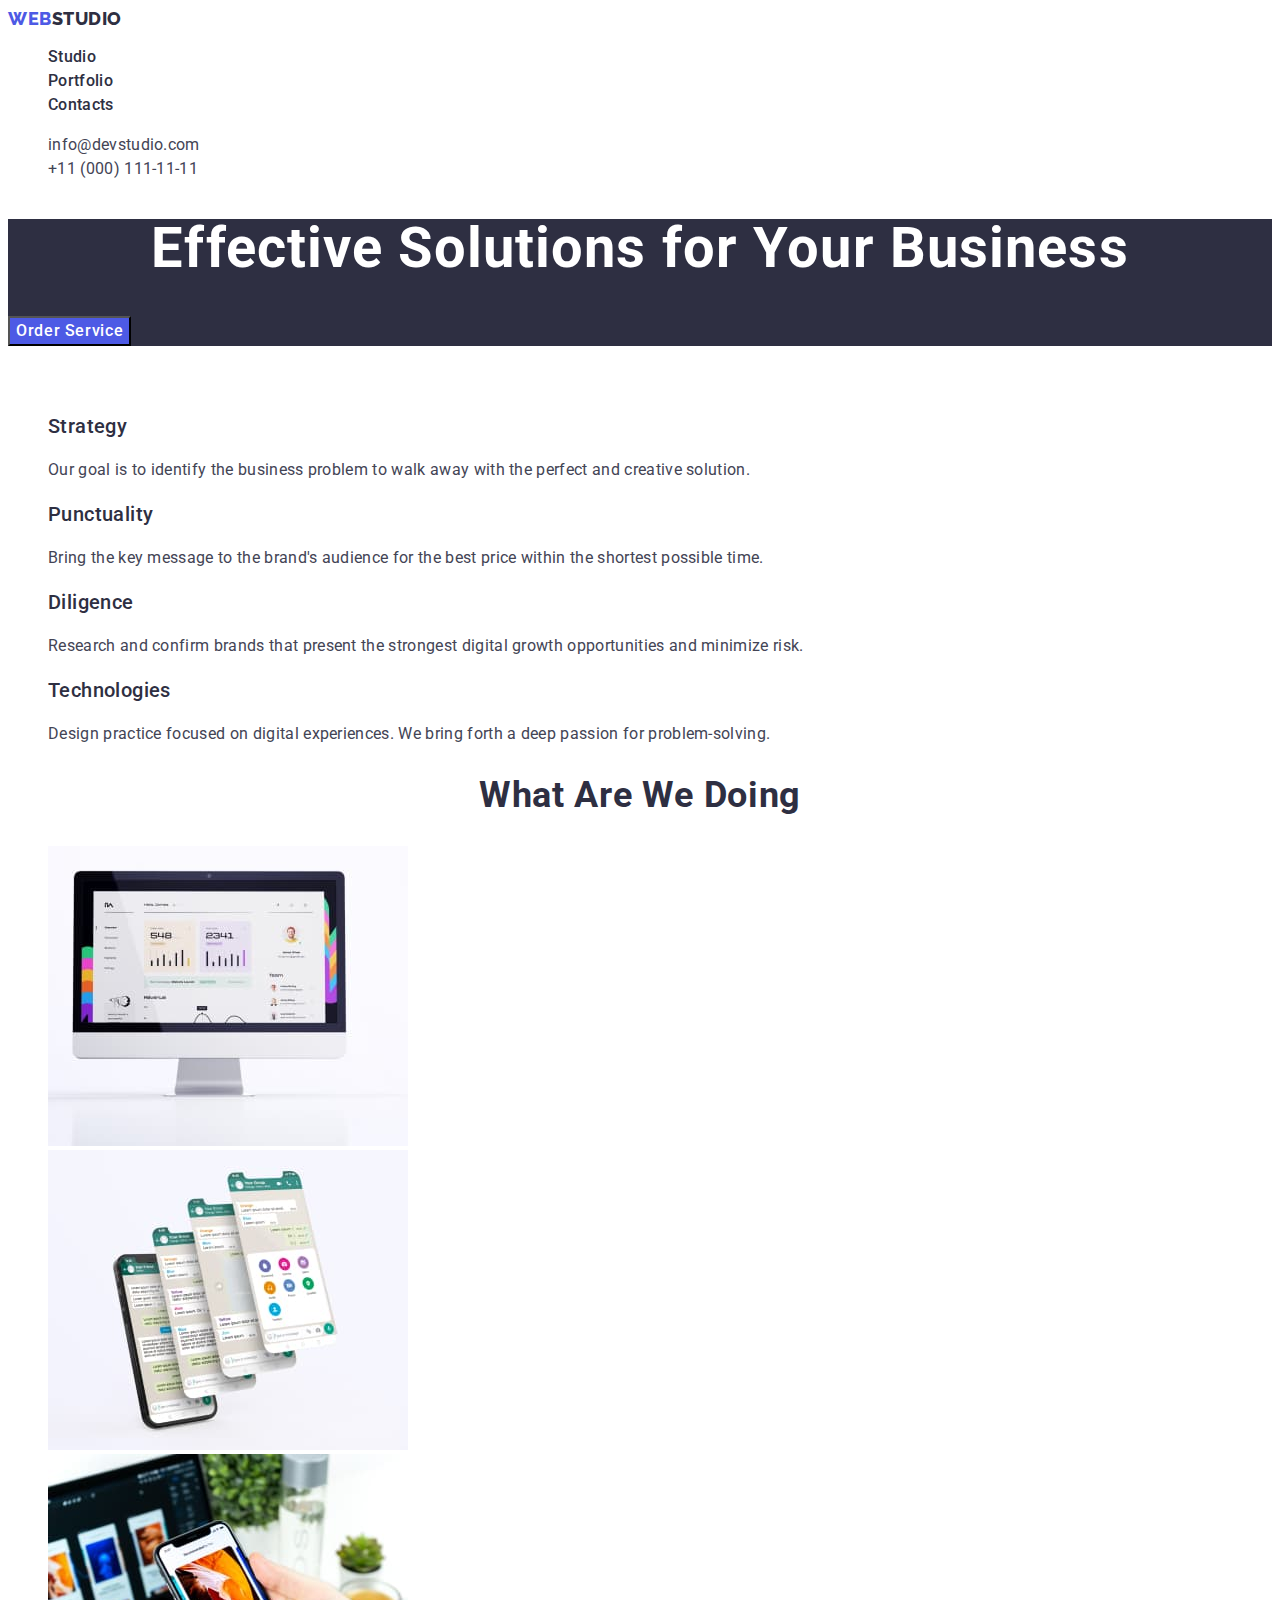
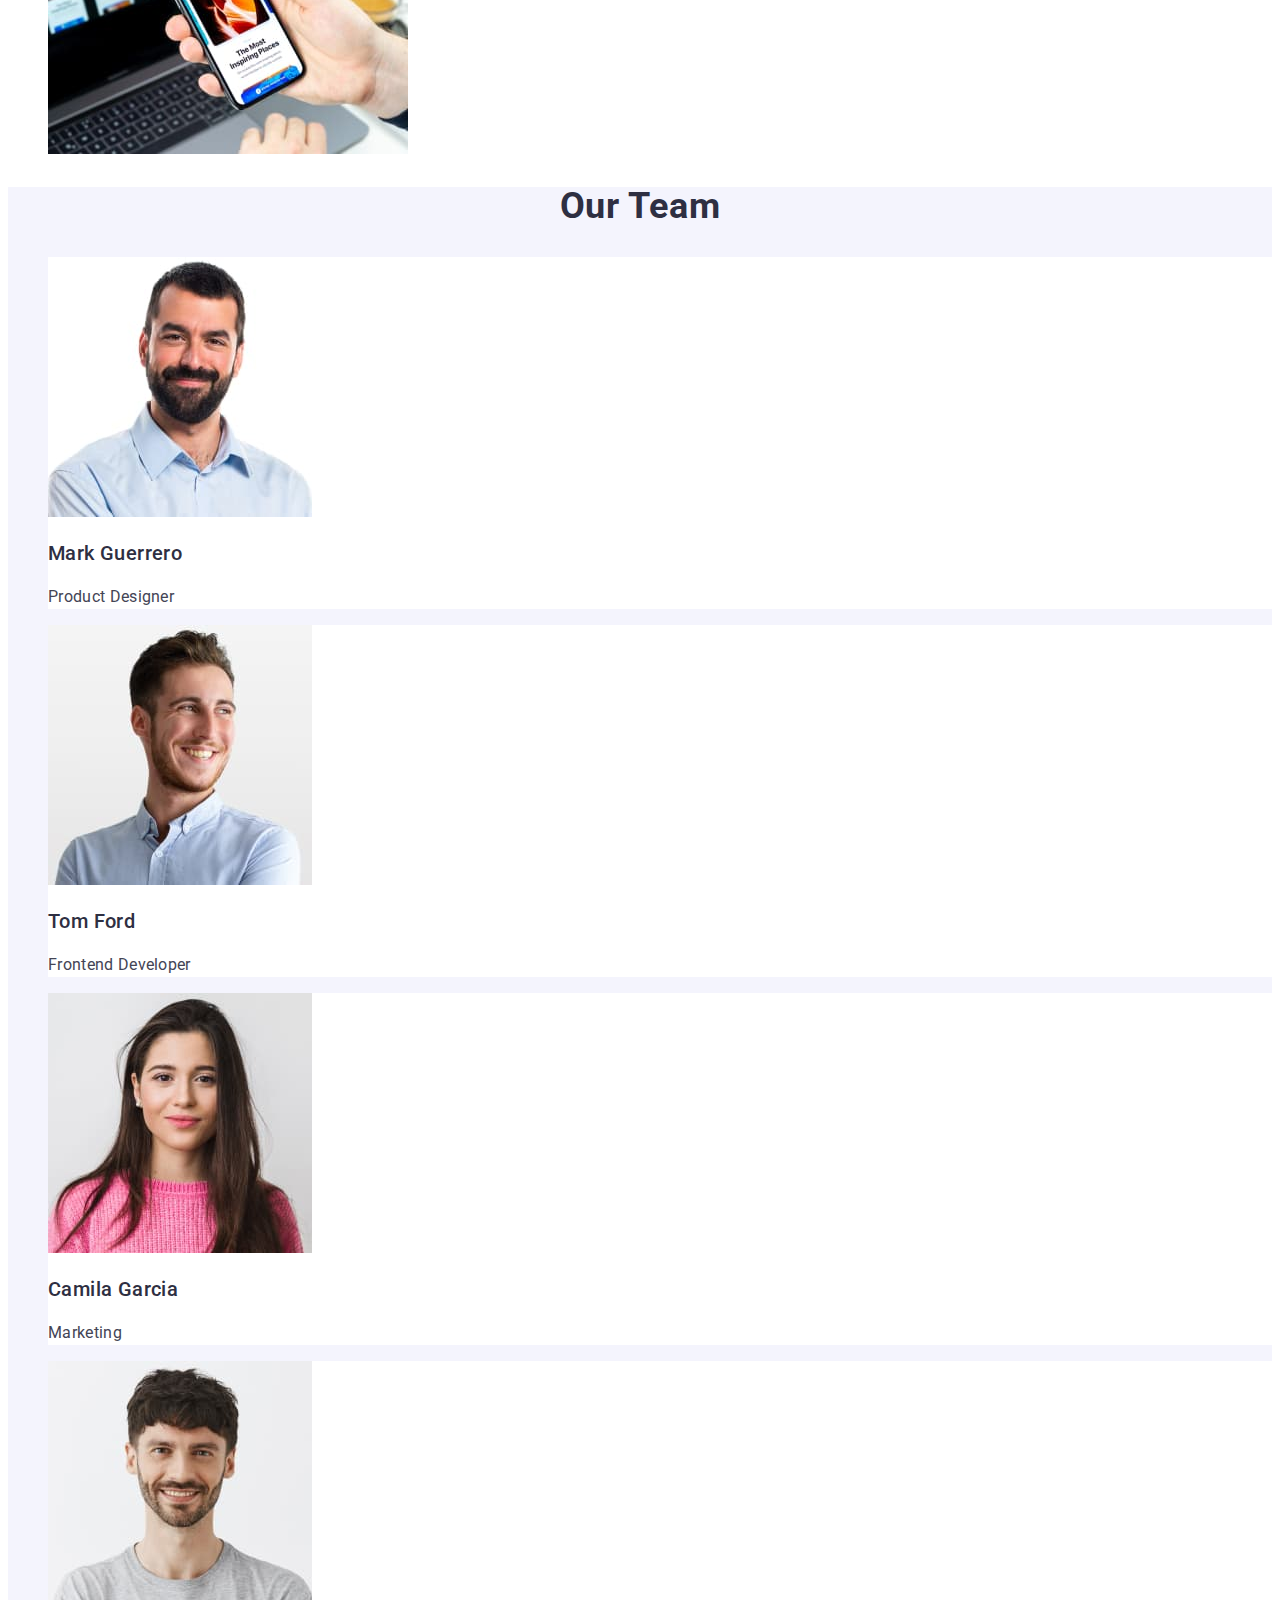
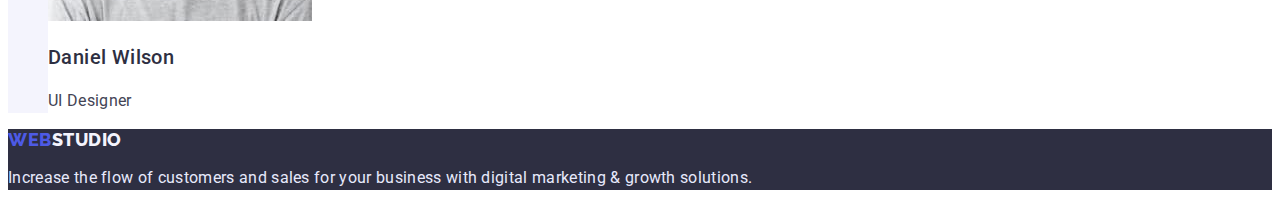
==== index.html @ 78c61ed7 "Initial commit" ====
<!DOCTYPE html>
<html lang="en">
  <head>
    <meta charset="UTF-8" />
    <meta http-equiv="X-UA-Compatible" content="IE=edge" />
    <meta name="viewport" content="width=device-width, initial-scale=1.0" />
    <link rel="preconnect" href="https://fonts.googleapis.com" />
    <link rel="preconnect" href="https://fonts.gstatic.com" crossorigin />
    <link
      href="https://fonts.googleapis.com/css2?family=Raleway:wght@800&family=Roboto:wght@400;500;700;900&display=swap"
      rel="stylesheet"
    />
    <title>Studio</title>
    <link rel="stylesheet" href="./css/styles.css" />
  </head>
  <body>
    <!-- header -->
    <header class="header">
      <nav class="header-nav">
        <a href="./index.html" class="header-logo link">
          Web<span class="logo-web">Studio</span>
        </a>

        <ul class="header-list list">
          <li class="header-item">
            <a href="./index.html" class="header-link link">Studio</a>
          </li>

          <li class="header-item">
            <a href="./portfolio.html" class="header-link link">Portfolio</a>
          </li>

          <li class="header-item">
            <a href="" class="header-link link">Contacts</a>
          </li>
        </ul>
      </nav>

      <address class="header-address">
        <ul class="header-adderess-list list">
          <li class="header-adderess-item">
            <a href="mailto:info@devstudio.com" class="header-address-link link"
              >info@devstudio.com</a
            >
          </li>

          <li class="header-adder-item">
            <a href="tel:+110001111111" class="header-address-link link"
              >+11 (000) 111-11-11</a
            >
          </li>
        </ul>
      </address>
    </header>

    <!-- main -->
    <main>
      <!-- hero -->
      <section class="hero">
        <h1 class="hero-title">Effective Solutions for Your Business</h1>
        <button type="button" class="hero-btn">Order Service</button>
      </section>

      <!-- section 1 -->
      <section class="option">
        <h2 class="option-title">Option</h2>
        <ul class="option-items list">
          <li class="option-item">
            <h3 class="option-subtitle">Strategy</h3>
            <p class="option-text">
              Our goal is to identify the business problem to walk away with the
              perfect and creative solution.
            </p>
          </li>

          <li class="option-item">
            <h3 class="option-subtitle">Punctuality</h3>
            <p class="option-text">
              Bring the key message to the brand's audience for the best price
              within the shortest possible time.
            </p>
          </li>

          <li class="option-item">
            <h3 class="option-subtitle">Diligence</h3>
            <p class="option-text">
              Research and confirm brands that present the strongest digital
              growth opportunities and minimize risk.
            </p>
          </li>

          <li class="option-item">
            <h3 class="option-subtitle">Technologies</h3>
            <p class="option-text">
              Design practice focused on digital experiences. We bring forth a
              deep passion for problem-solving.
            </p>
          </li>
        </ul>
      </section>

      <!-- section 2 -->
      <section class="works">
        <h2 class="works-title">What are we doing</h2>
        <ul class="works-items list">
          <li class="works-item">
            <img
              src="./images/section2/1.jpg"
              alt="computer"
              width="360"
              height="300"
            />
          </li>

          <li class="works-item">
            <img
              src="./images/section2/2.jpg"
              alt="addition"
              width="360"
              height="300"
            />
          </li>

          <li class="works-item">
            <img
              src="./images/section2/3.jpg"
              alt="mobilie"
              width="360"
              height="300"
            />
          </li>
        </ul>
      </section>

      <!-- section 3 -->
      <section class="team">
        <h2 class="team-title">Our Team</h2>
        <ul class="team-items list">
          <li class="team-item">
            <img
              src="./images/section3/1mark.jpg"
              alt="Mark Guerrero"
              width="264"
              height="260"
            />
            <h3 class="team-subtitle">Mark Guerrero</h3>
            <p class="team-text">Product Designer</p>
          </li>

          <li class="team-item">
            <img
              src="./images/section3/2tom.jpg"
              alt="Tom Ford"
              width="264"
              height="260"
            />
            <h3 class="team-subtitle">Tom Ford</h3>
            <p class="team-text">Frontend Developer</p>
          </li>

          <li class="team-item">
            <img
              src="./images/section3/3camila.jpg"
              alt="Camila Garcia"
              width="264"
              height="260"
            />
            <h3 class="team-subtitle">Camila Garcia</h3>
            <p class="team-text">Marketing</p>
          </li>

          <li class="team-item">
            <img
              src="./images/section3/4daniel.jpg"
              alt="Daniel Wilson"
              width="264"
              height="260"
            />
            <h3 class="team-subtitle">Daniel Wilson</h3>
            <p class="team-text">UI Designer</p>
          </li>
        </ul>
      </section>
    </main>

    <!-- footer -->
    <footer class="footer">
      <a href="./index.html" class="footer-logo link">
        Web <span class="footer-logo-studio">Studio</span>
      </a>
      <p class="footer-text">
        Increase the flow of customers and sales for your business with digital
        marketing & growth solutions.
      </p>
    </footer>
  </body>
</html>
---- css/styles.css ----
:root {
  --color-iris: #4d5ae5ff;
  --color-ocean: #404bbfff;
  --color-navy-blue: #2e2f42ff;
  --color-green: #31d0aaff;
  --color-slate: #434455ff;
  --color-light-slate: #8e8f99ff;
  --color-cornflower: #e7e9fcff;
  --color-cloud: #f4f4fdff;
  --color-navy-blue-modal: #2e2f4266;
  --color-grey: #2e2f42b3;
  --color-white: #ffffff;
}

body {
  background-color: var(--color-white);
  font-family: "Roboto", sans-serif;
  color: var(--color-slate);
}

.list {
  list-style: none;
}

.link {
  text-decoration: none;
}

/* ---------------------------------HEADER-------------------------------- */

.header-logo {
  font-family: "Raleway", sans-serif;
  font-weight: 800;
  font-size: 18px;
  line-height: 1.17;
  display: flex;
  align-items: center;
  letter-spacing: 0.03em;
  text-transform: uppercase;
  color: var(--color-iris);
}

.logo-web {
  color: var(--color-navy-blue);
}

.header-link {
  font-weight: 500;
  font-size: 16px;
  line-height: 1.5;
  letter-spacing: 0.02em;
  color: var(--color-navy-blue);
}

.header-link:hover,
.header-link:focus {
  color: var(--color-ocean);
}

.header-address {
  font-style: normal;
}

.header-address-link {
  font-size: 16px;
  line-height: 1.5;
  letter-spacing: 0.02em;
  color: var(--color-slate);
}

.header-address-link:hover,
.header-address-link:focus {
  color: var(--color-ocean);
}

/* ---------------------------------HERO-------------------------------- */
.hero {
  background-color: var(--color-navy-blue);
}

.hero-title {
  font-size: 56px;
  line-height: 1.07;
  text-align: center;
  letter-spacing: 0.02em;
  color: var(--color-white);
}

.hero-btn {
  font-family: inherit;
  font-weight: 500;
  font-size: 16px;
  line-height: 1.5;
  display: flex;
  align-items: center;
  letter-spacing: 0.04em;
  color: var(--color-white);
  background-color: var(--color-iris);
  cursor: pointer;
}

.hero-btn:hover,
.hero-btn:focus {
  background-color: var(--color-ocean);
}

/* ---------------------------------SECTION1 OPTION-------------------------------- */
.option-title {
  visibility: hidden;
}

.option-subtitle {
  font-weight: 500;
  font-size: 20px;
  line-height: 1.2;
  letter-spacing: 0.02em;
  color: var(--color-navy-blue);
}

.option-text {
  font-size: 16px;
  line-height: 1.5;
  letter-spacing: 0.02em;
}

/* ---------------------------------SECTION2 WORKS-------------------------------- */
.works-title {
  font-size: 36px;
  line-height: 1.11;
  text-align: center;
  letter-spacing: 0.02em;
  text-transform: capitalize;
  color: var(--color-navy-blue);
}

/* ---------------------------------SECTION3 TEAM -------------------------------- */
.team {
  background-color: var(--color-cloud);
}

.team-item {
  background-color: var(--color-white);
}

.team-title {
  font-size: 36px;
  line-height: 1.11;
  text-align: center;
  letter-spacing: 0.02em;
  text-transform: capitalize;
  color: var(--color-navy-blue);
}

.team-subtitle {
  font-weight: 500;
  font-size: 20px;
  line-height: 1.2;
  letter-spacing: 0.02em;
  color: var(--color-navy-blue);
}

.team-text {
  font-size: 16px;
  line-height: 1.5;
  letter-spacing: 0.02em;
}

/* ---------------------------------FOOTER-------------------------------- */
.footer {
  background-color: var(--color-navy-blue);
}

.footer-logo {
  font-family: "Raleway", sans-serif;
  font-weight: 800;
  font-size: 18px;
  line-height: 1.17;
  display: flex;
  align-items: center;
  letter-spacing: 0.03em;
  text-transform: uppercase;
  color: var(--color-iris);
}

.footer-logo-studio {
  color: var(--color-cloud);
}

.footer-text {
  font-size: 16px;
  line-height: 1.5;
  letter-spacing: 0.02em;
  color: var(--color-cornflower);
}

/* ---------------------------------PORTFOLIO-------------------------------- */
.portfolio-title {
  visibility: hidden;
}

/* ---------------------------------PORTFOLIO FILTERS-------------------------------- */
.filters-btn {
  font-family: inherit;
  font-weight: 500;
  font-size: 16px;
  line-height: 1.5;
  display: flex;
  align-items: center;
  text-align: center;
  letter-spacing: 0.04em;
  color: var(--color-iris);
  background: var(--color-cloud);
  border: 1px solid var(--color-cornflower);
  border-radius: 4px;
  cursor: pointer;
}

.filters-btn:hover,
.filters-btn:focus {
  color: var(--color-white);
  background: var(--color-ocean);
}

/* ---------------------------------PORTFOLIO EXEMPLE-------------------------------- */
.exemple-subtite {
  font-weight: 500;
  font-size: 20px;
  line-height: 1.2;
  letter-spacing: 0.02em;
  color: var(--color-navy-blue);
}

.exemple-text {
  font-size: 16px;
  line-height: 1.5;
  letter-spacing: 0.02em;
  color: var(--color-slate);
}
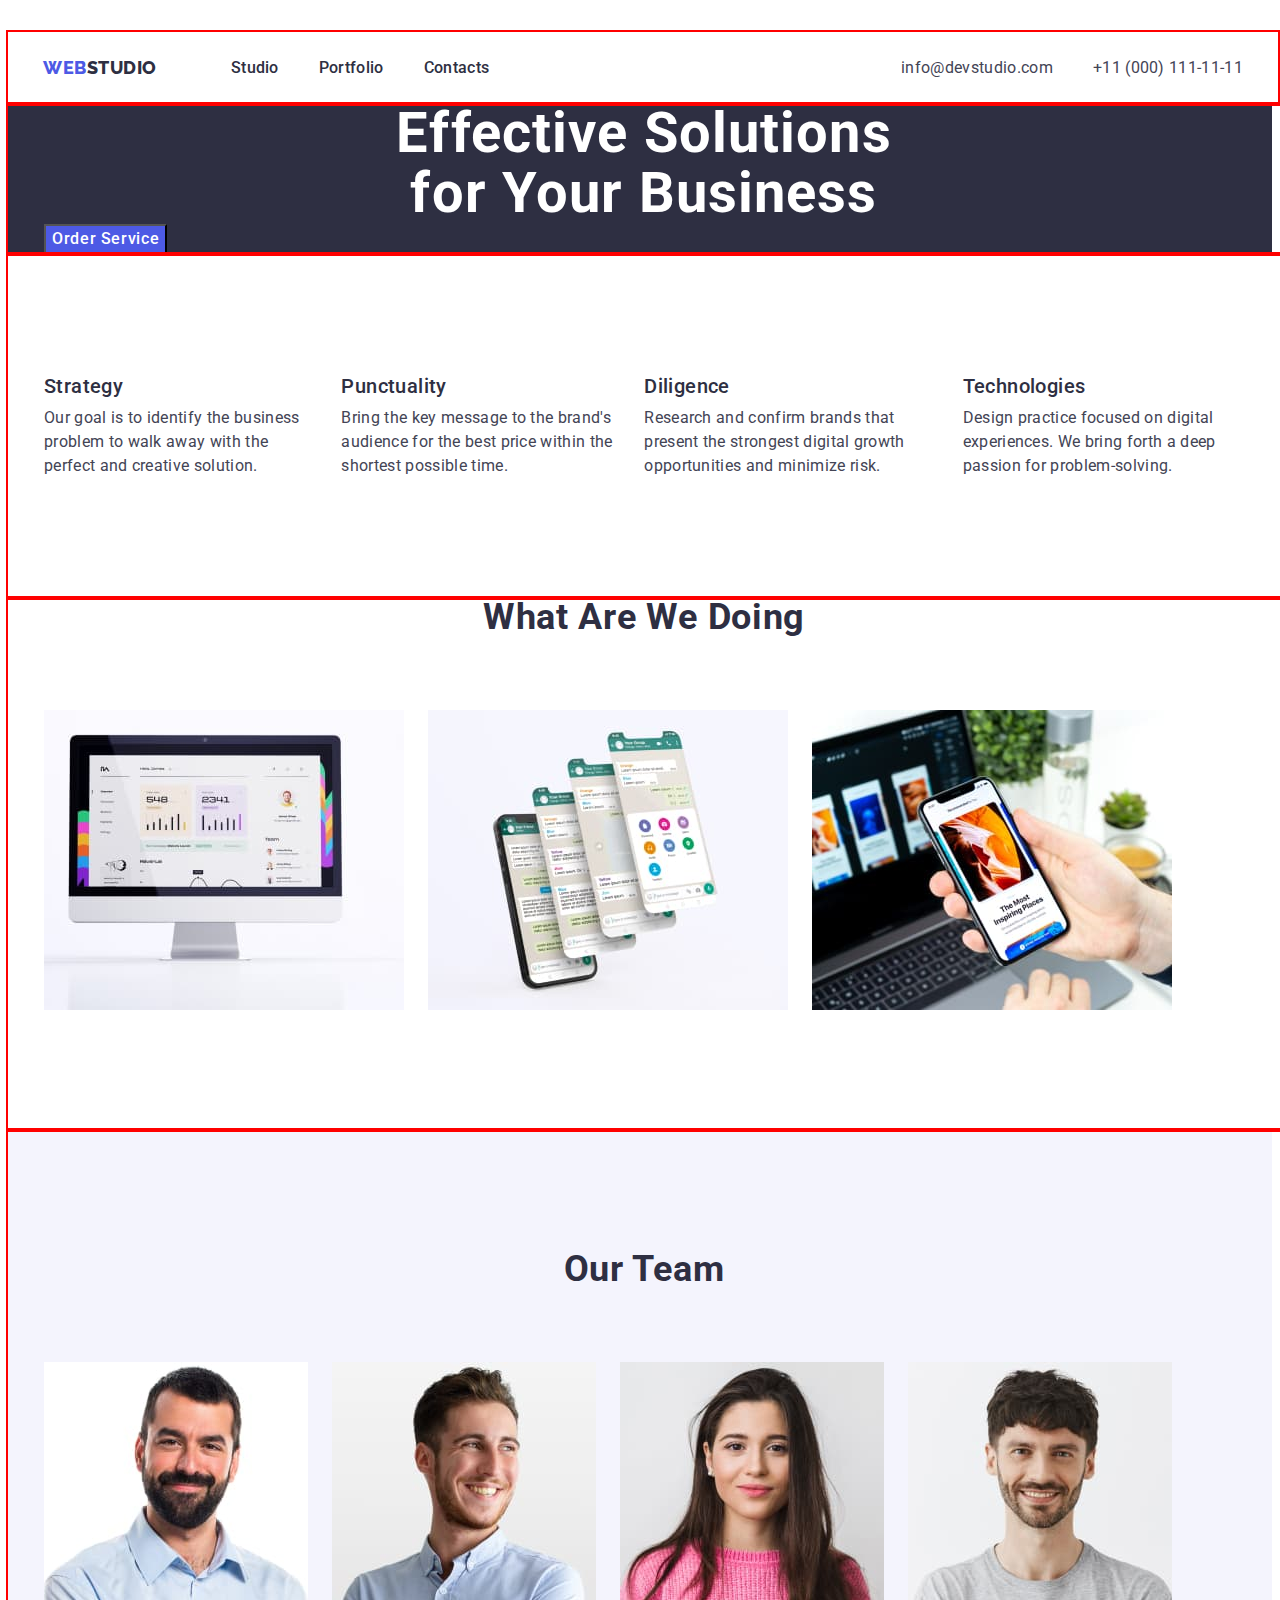
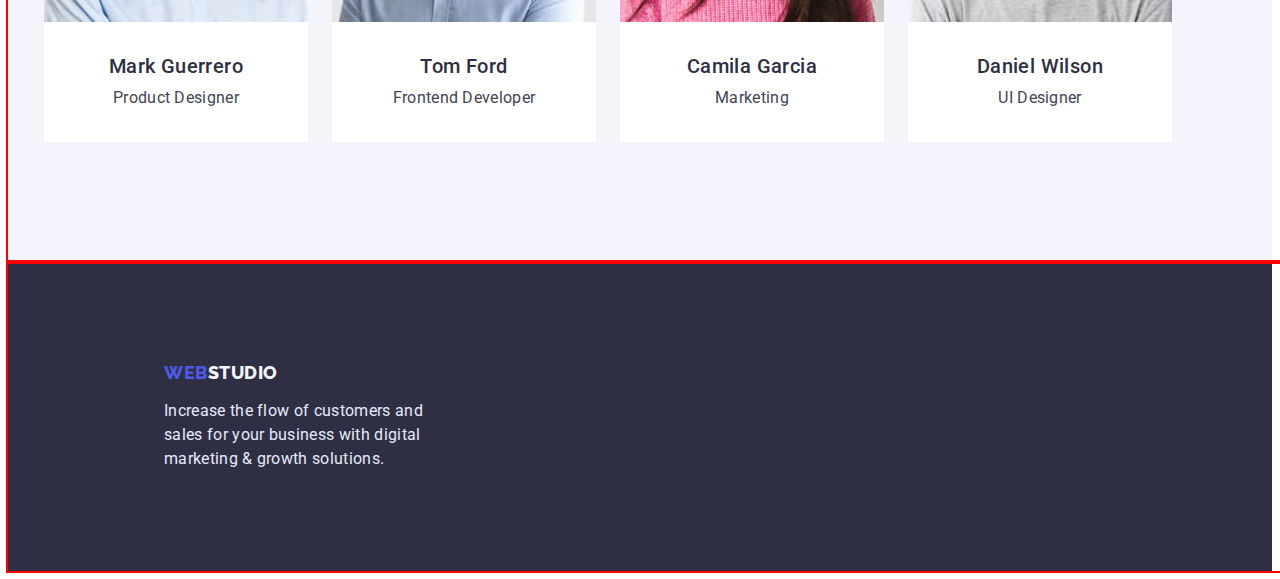
==== commit 9eca3e06: "version 1 part 1" ====
--- a/index.html
+++ b/index.html
@@ -10,188 +10,217 @@
       href="https://fonts.googleapis.com/css2?family=Raleway:wght@800&family=Roboto:wght@400;500;700;900&display=swap"
       rel="stylesheet"
     />
+    <link
+      rel="stylesheet"
+      href="https://cdnjs.cloudflare.com/ajax/libs/modern-normalize/1.1.0/modern-normalize.min.css"
+      integrity="sha512-wpPYUAdjBVSE4KJnH1VR1HeZfpl1ub8YT/NKx4PuQ5NmX2tKuGu6U/JRp5y+Y8XG2tV+wKQpNHVUX03MfMFn9Q=="
+      crossorigin="anonymous"
+      referrerpolicy="no-referrer"
+    />
     <title>Studio</title>
     <link rel="stylesheet" href="./css/styles.css" />
   </head>
   <body>
     <!-- header -->
     <header class="header">
-      <nav class="header-nav">
-        <a href="./index.html" class="header-logo link">
-          Web<span class="logo-web">Studio</span>
-        </a>
-
-        <ul class="header-list list">
-          <li class="header-item">
-            <a href="./index.html" class="header-link link">Studio</a>
-          </li>
-
-          <li class="header-item">
-            <a href="./portfolio.html" class="header-link link">Portfolio</a>
-          </li>
-
-          <li class="header-item">
-            <a href="" class="header-link link">Contacts</a>
-          </li>
-        </ul>
-      </nav>
-
-      <address class="header-address">
-        <ul class="header-adderess-list list">
-          <li class="header-adderess-item">
-            <a href="mailto:info@devstudio.com" class="header-address-link link"
-              >info@devstudio.com</a
-            >
-          </li>
-
-          <li class="header-adder-item">
-            <a href="tel:+110001111111" class="header-address-link link"
-              >+11 (000) 111-11-11</a
-            >
-          </li>
-        </ul>
-      </address>
+      <div class="header-container container">
+        <nav class="header-nav">
+          <a href="./index.html" class="header-logo link">
+            Web<span class="logo-web">Studio</span>
+          </a>
+
+          <ul class="header-list list">
+            <li class="header-item">
+              <a href="./index.html" class="header-link link">Studio</a>
+            </li>
+
+            <li class="header-item">
+              <a href="./portfolio.html" class="header-link link">Portfolio</a>
+            </li>
+
+            <li class="header-item">
+              <a href="" class="header-link link">Contacts</a>
+            </li>
+          </ul>
+        </nav>
+
+        <address class="header-address">
+          <ul class="header-adderess-list list">
+            <li class="header-adderess-item">
+              <a
+                href="mailto:info@devstudio.com"
+                class="header-address-link link"
+                >info@devstudio.com</a
+              >
+            </li>
+
+            <li class="header-adder-item">
+              <a href="tel:+110001111111" class="header-address-link link"
+                >+11 (000) 111-11-11</a
+              >
+            </li>
+          </ul>
+        </address>
+      </div>
     </header>
 
     <!-- main -->
     <main>
       <!-- hero -->
       <section class="hero">
-        <h1 class="hero-title">Effective Solutions for Your Business</h1>
-        <button type="button" class="hero-btn">Order Service</button>
+        <div class="her container">
+          <h1 class="hero-title">Effective Solutions for Your Business</h1>
+          <button type="button" class="hero-btn">Order Service</button>
+        </div>
       </section>
 
       <!-- section 1 -->
       <section class="option">
-        <h2 class="option-title">Option</h2>
-        <ul class="option-items list">
-          <li class="option-item">
-            <h3 class="option-subtitle">Strategy</h3>
-            <p class="option-text">
-              Our goal is to identify the business problem to walk away with the
-              perfect and creative solution.
-            </p>
-          </li>
-
-          <li class="option-item">
-            <h3 class="option-subtitle">Punctuality</h3>
-            <p class="option-text">
-              Bring the key message to the brand's audience for the best price
-              within the shortest possible time.
-            </p>
-          </li>
-
-          <li class="option-item">
-            <h3 class="option-subtitle">Diligence</h3>
-            <p class="option-text">
-              Research and confirm brands that present the strongest digital
-              growth opportunities and minimize risk.
-            </p>
-          </li>
-
-          <li class="option-item">
-            <h3 class="option-subtitle">Technologies</h3>
-            <p class="option-text">
-              Design practice focused on digital experiences. We bring forth a
-              deep passion for problem-solving.
-            </p>
-          </li>
-        </ul>
+        <div class="option-container container">
+          <h2 class="option-title">Option</h2>
+          <ul class="option-list list">
+            <li class="option-item">
+              <h3 class="option-subtitle">Strategy</h3>
+              <p class="option-text">
+                Our goal is to identify the business problem to walk away with
+                the perfect and creative solution.
+              </p>
+            </li>
+
+            <li class="option-item">
+              <h3 class="option-subtitle">Punctuality</h3>
+              <p class="option-text">
+                Bring the key message to the brand's audience for the best price
+                within the shortest possible time.
+              </p>
+            </li>
+
+            <li class="option-item">
+              <h3 class="option-subtitle">Diligence</h3>
+              <p class="option-text">
+                Research and confirm brands that present the strongest digital
+                growth opportunities and minimize risk.
+              </p>
+            </li>
+
+            <li class="option-item">
+              <h3 class="option-subtitle">Technologies</h3>
+              <p class="option-text">
+                Design practice focused on digital experiences. We bring forth a
+                deep passion for problem-solving.
+              </p>
+            </li>
+          </ul>
+        </div>
       </section>
 
       <!-- section 2 -->
       <section class="works">
-        <h2 class="works-title">What are we doing</h2>
-        <ul class="works-items list">
-          <li class="works-item">
-            <img
-              src="./images/section2/1.jpg"
-              alt="computer"
-              width="360"
-              height="300"
-            />
-          </li>
-
-          <li class="works-item">
-            <img
-              src="./images/section2/2.jpg"
-              alt="addition"
-              width="360"
-              height="300"
-            />
-          </li>
-
-          <li class="works-item">
-            <img
-              src="./images/section2/3.jpg"
-              alt="mobilie"
-              width="360"
-              height="300"
-            />
-          </li>
-        </ul>
+        <div class="works-container container">
+          <h2 class="works-title">What are we doing</h2>
+          <ul class="works-list list">
+            <li class="works-item">
+              <img
+                src="./images/section2/1.jpg"
+                alt="computer"
+                width="360"
+                height="300"
+              />
+            </li>
+
+            <li class="works-item">
+              <img
+                src="./images/section2/2.jpg"
+                alt="addition"
+                width="360"
+                height="300"
+              />
+            </li>
+
+            <li class="works-item">
+              <img
+                src="./images/section2/3.jpg"
+                alt="mobilie"
+                width="360"
+                height="300"
+              />
+            </li>
+          </ul>
+        </div>
       </section>
 
       <!-- section 3 -->
       <section class="team">
-        <h2 class="team-title">Our Team</h2>
-        <ul class="team-items list">
-          <li class="team-item">
-            <img
-              src="./images/section3/1mark.jpg"
-              alt="Mark Guerrero"
-              width="264"
-              height="260"
-            />
-            <h3 class="team-subtitle">Mark Guerrero</h3>
-            <p class="team-text">Product Designer</p>
-          </li>
-
-          <li class="team-item">
-            <img
-              src="./images/section3/2tom.jpg"
-              alt="Tom Ford"
-              width="264"
-              height="260"
-            />
-            <h3 class="team-subtitle">Tom Ford</h3>
-            <p class="team-text">Frontend Developer</p>
-          </li>
-
-          <li class="team-item">
-            <img
-              src="./images/section3/3camila.jpg"
-              alt="Camila Garcia"
-              width="264"
-              height="260"
-            />
-            <h3 class="team-subtitle">Camila Garcia</h3>
-            <p class="team-text">Marketing</p>
-          </li>
-
-          <li class="team-item">
-            <img
-              src="./images/section3/4daniel.jpg"
-              alt="Daniel Wilson"
-              width="264"
-              height="260"
-            />
-            <h3 class="team-subtitle">Daniel Wilson</h3>
-            <p class="team-text">UI Designer</p>
-          </li>
-        </ul>
+        <div class="team-container container">
+          <h2 class="team-title">Our Team</h2>
+          <ul class="team-list list">
+            <li class="team-item">
+              <img
+                src="./images/section3/1mark.jpg"
+                alt="Mark Guerrero"
+                width="264"
+                height="260"
+              />
+              <div class="info">
+                <h3 class="team-subtitle">Mark Guerrero</h3>
+                <p class="team-text">Product Designer</p>
+              </div>
+            </li>
+
+            <li class="team-item">
+              <img
+                src="./images/section3/2tom.jpg"
+                alt="Tom Ford"
+                width="264"
+                height="260"
+              />
+              <div class="info">
+                <h3 class="team-subtitle">Tom Ford</h3>
+                <p class="team-text">Frontend Developer</p>
+              </div>
+            </li>
+
+            <li class="team-item">
+              <img
+                src="./images/section3/3camila.jpg"
+                alt="Camila Garcia"
+                width="264"
+                height="260"
+              />
+              <div class="info">
+                <h3 class="team-subtitle">Camila Garcia</h3>
+                <p class="team-text">Marketing</p>
+              </div>
+            </li>
+
+            <li class="team-item">
+              <img
+                src="./images/section3/4daniel.jpg"
+                alt="Daniel Wilson"
+                width="264"
+                height="260"
+              />
+              <div class="info">
+                <h3 class="team-subtitle">Daniel Wilson</h3>
+                <p class="team-text">UI Designer</p>
+              </div>
+            </li>
+          </ul>
+        </div>
       </section>
     </main>
 
     <!-- footer -->
     <footer class="footer">
-      <a href="./index.html" class="footer-logo link">
-        Web <span class="footer-logo-studio">Studio</span>
-      </a>
-      <p class="footer-text">
-        Increase the flow of customers and sales for your business with digital
-        marketing & growth solutions.
-      </p>
+      <div class="footer-container container">
+        <a href="./index.html" class="footer-logo link">
+          Web <span class="footer-logo-studio">Studio</span>
+        </a>
+        <p class="footer-text">
+          Increase the flow of customers and sales for your business with
+          digital marketing & growth solutions.
+        </p>
+      </div>
     </footer>
   </body>
 </html>
--- a/css/styles.css
+++ b/css/styles.css
@@ -12,6 +12,23 @@
   --color-white: #ffffff;
 }
 
+p,
+h1,
+h2,
+h3,
+h4,
+h5,
+h6 {
+  margin: 0;
+}
+
+ul {
+  margin: 0;
+  padding-left: 0;
+}
+img {
+  display: block;
+}
 body {
   background-color: var(--color-white);
   font-family: "Roboto", sans-serif;
@@ -25,9 +42,27 @@
 .link {
   text-decoration: none;
 }
+.container {
+  width: 1200px;
+  padding: 0 36px;
+  margin: 0 auto;
+  outline: 2px solid red;
+}
 
 /* ---------------------------------HEADER-------------------------------- */
-
+.header {
+  padding-top: 24px;
+}
+
+.header-container {
+  display: flex;
+  align-items: center;
+  padding: 24px 35px;
+}
+
+.header-nav {
+  display: flex;
+}
 .header-logo {
   font-family: "Raleway", sans-serif;
   font-weight: 800;
@@ -38,10 +73,16 @@
   letter-spacing: 0.03em;
   text-transform: uppercase;
   color: var(--color-iris);
+  margin-right: 74px;
 }
 
 .logo-web {
   color: var(--color-navy-blue);
+}
+
+.header-list {
+  display: flex;
+  gap: 40px;
 }
 
 .header-link {
@@ -59,6 +100,12 @@
 
 .header-address {
   font-style: normal;
+  margin-left: auto;
+}
+
+.header-adderess-list {
+  display: flex;
+  gap: 40px;
 }
 
 .header-address-link {
@@ -79,11 +126,13 @@
 }
 
 .hero-title {
+  max-width: 496px;
   font-size: 56px;
   line-height: 1.07;
-  text-align: center;
   letter-spacing: 0.02em;
   color: var(--color-white);
+  text-align: center;
+  margin: 0 auto;
 }
 
 .hero-btn {
@@ -91,8 +140,6 @@
   font-weight: 500;
   font-size: 16px;
   line-height: 1.5;
-  display: flex;
-  align-items: center;
   letter-spacing: 0.04em;
   color: var(--color-white);
   background-color: var(--color-iris);
@@ -105,16 +152,26 @@
 }
 
 /* ---------------------------------SECTION1 OPTION-------------------------------- */
+.option-container {
+  padding: 120px 36px;
+}
 .option-title {
-  visibility: hidden;
-}
-
+  display: none;
+}
+.option-list {
+  display: flex;
+  gap: 24px;
+}
+.option-item {
+  width: calc((100%-72) / 4);
+}
 .option-subtitle {
   font-weight: 500;
   font-size: 20px;
   line-height: 1.2;
   letter-spacing: 0.02em;
   color: var(--color-navy-blue);
+  padding-bottom: 8px;
 }
 
 .option-text {
@@ -124,6 +181,9 @@
 }
 
 /* ---------------------------------SECTION2 WORKS-------------------------------- */
+.works-container {
+  padding-bottom: 120px;
+}
 .works-title {
   font-size: 36px;
   line-height: 1.11;
@@ -131,6 +191,12 @@
   letter-spacing: 0.02em;
   text-transform: capitalize;
   color: var(--color-navy-blue);
+  padding-bottom: 72px;
+}
+
+.works-list {
+  display: flex;
+  gap: 24px;
 }
 
 /* ---------------------------------SECTION3 TEAM -------------------------------- */
@@ -138,8 +204,8 @@
   background-color: var(--color-cloud);
 }
 
-.team-item {
-  background-color: var(--color-white);
+.team-container {
+  padding: 120px 36px;
 }
 
 .team-title {
@@ -149,6 +215,22 @@
   letter-spacing: 0.02em;
   text-transform: capitalize;
   color: var(--color-navy-blue);
+  margin-bottom: 72px;
+}
+
+.team-list {
+  display: flex;
+  gap: 24px;
+}
+
+.team-item {
+  width: calc((100%-72px) / 4);
+  background-color: var(--color-white);
+}
+
+.team-item > .info {
+  padding: 32px 16px;
+  text-align: center;
 }
 
 .team-subtitle {
@@ -157,6 +239,7 @@
   line-height: 1.2;
   letter-spacing: 0.02em;
   color: var(--color-navy-blue);
+  margin-bottom: 8px;
 }
 
 .team-text {
@@ -168,6 +251,9 @@
 /* ---------------------------------FOOTER-------------------------------- */
 .footer {
   background-color: var(--color-navy-blue);
+}
+.footer-container {
+  padding: 100px 156px;
 }
 
 .footer-logo {
@@ -180,6 +266,7 @@
   letter-spacing: 0.03em;
   text-transform: uppercase;
   color: var(--color-iris);
+  margin-bottom: 16px;
 }
 
 .footer-logo-studio {
@@ -191,21 +278,31 @@
   line-height: 1.5;
   letter-spacing: 0.02em;
   color: var(--color-cornflower);
-}
-
+  width: 264px;
+}
 /* ---------------------------------PORTFOLIO-------------------------------- */
 .portfolio-title {
-  visibility: hidden;
+  display: none;
 }
 
 /* ---------------------------------PORTFOLIO FILTERS-------------------------------- */
+.portfolio-container{
+  padding: 96px 36px 120px;
+}
+
+.filters-list{
+  display: flex;
+  gap: 24px;
+  justify-content: center;
+  margin-bottom: 72px;
+}
+
 .filters-btn {
   font-family: inherit;
   font-weight: 500;
   font-size: 16px;
   line-height: 1.5;
-  display: flex;
-  align-items: center;
+  padding: 12px 24px;
   text-align: center;
   letter-spacing: 0.04em;
   color: var(--color-iris);
@@ -222,6 +319,18 @@
 }
 
 /* ---------------------------------PORTFOLIO EXEMPLE-------------------------------- */
+.exemple-list{
+  display: flex;
+  flex-wrap: wrap;
+  gap: 48px 24px;
+}
+
+.exemple-item{
+  width: calc((100%-48px)/3);
+  background-color: turquoise;
+
+}
+
 .exemple-subtite {
   font-weight: 500;
   font-size: 20px;
@@ -235,4 +344,4 @@
   line-height: 1.5;
   letter-spacing: 0.02em;
   color: var(--color-slate);
-}
+}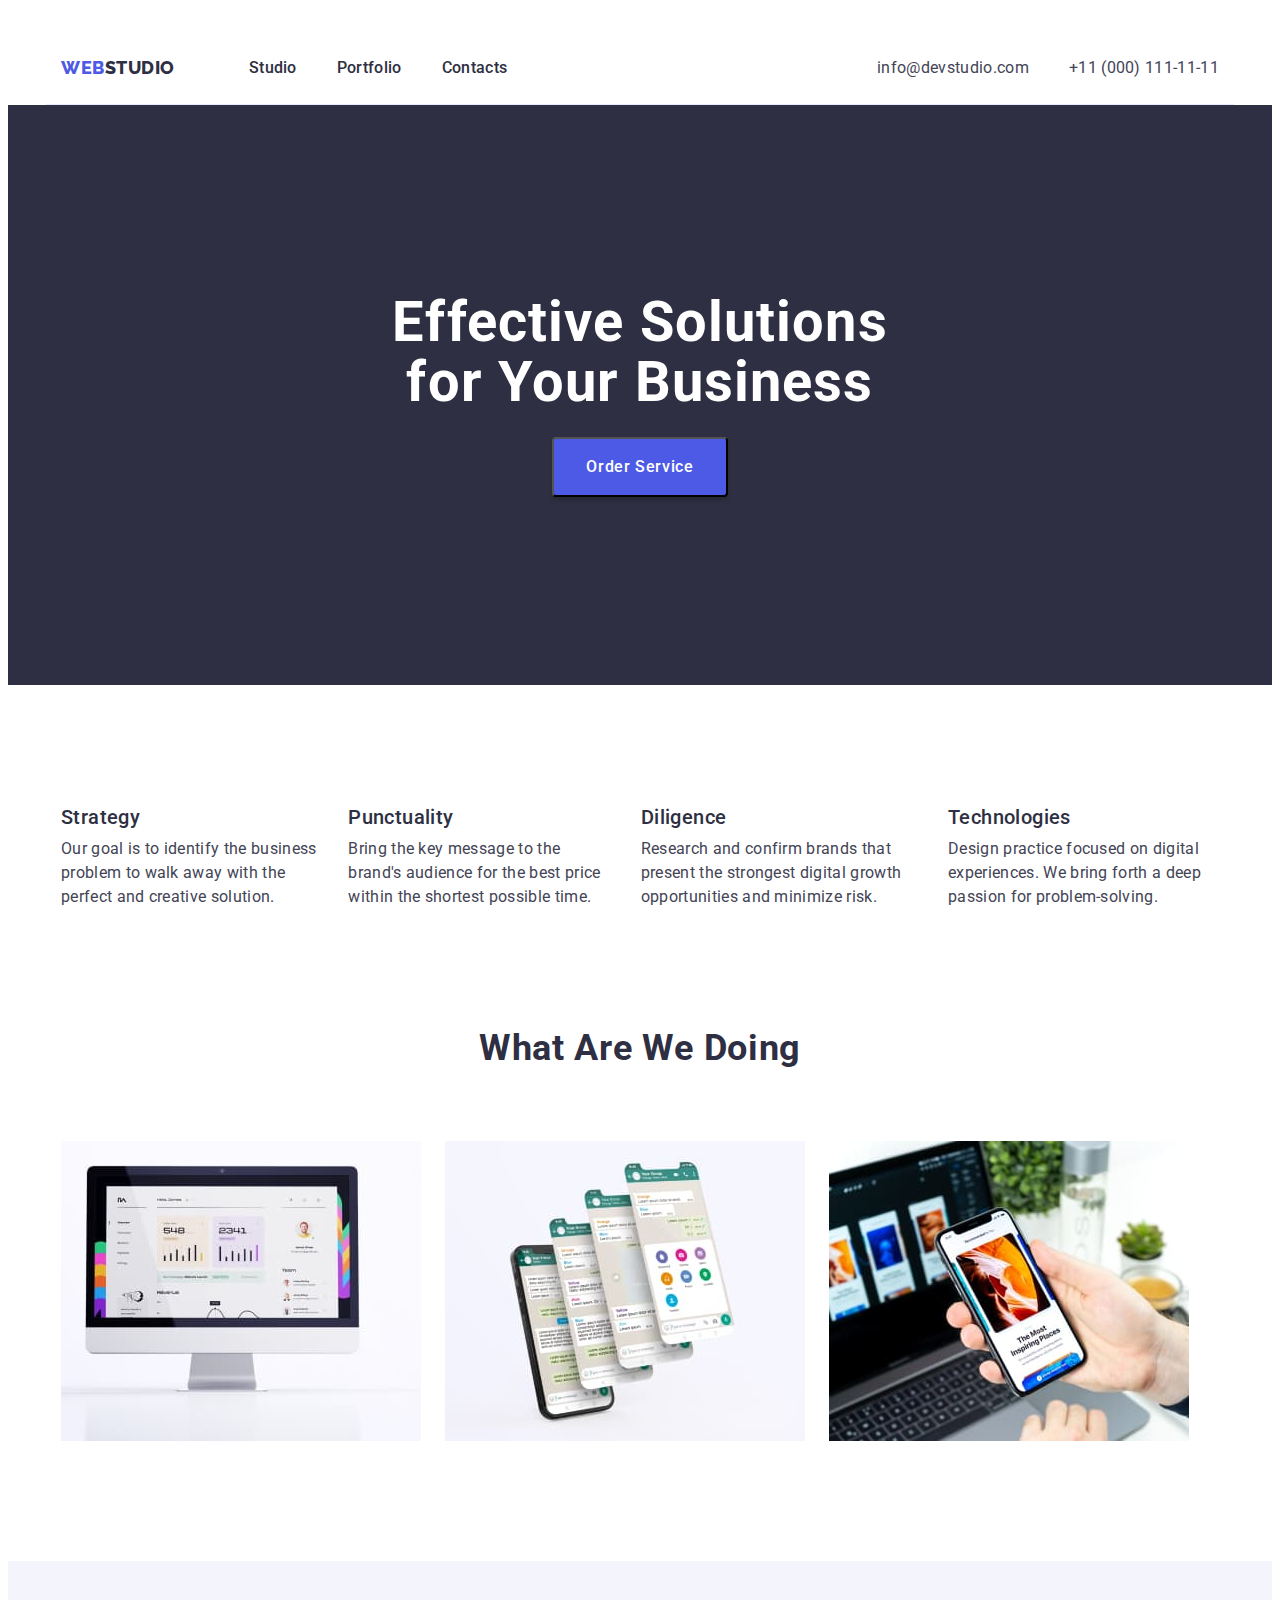
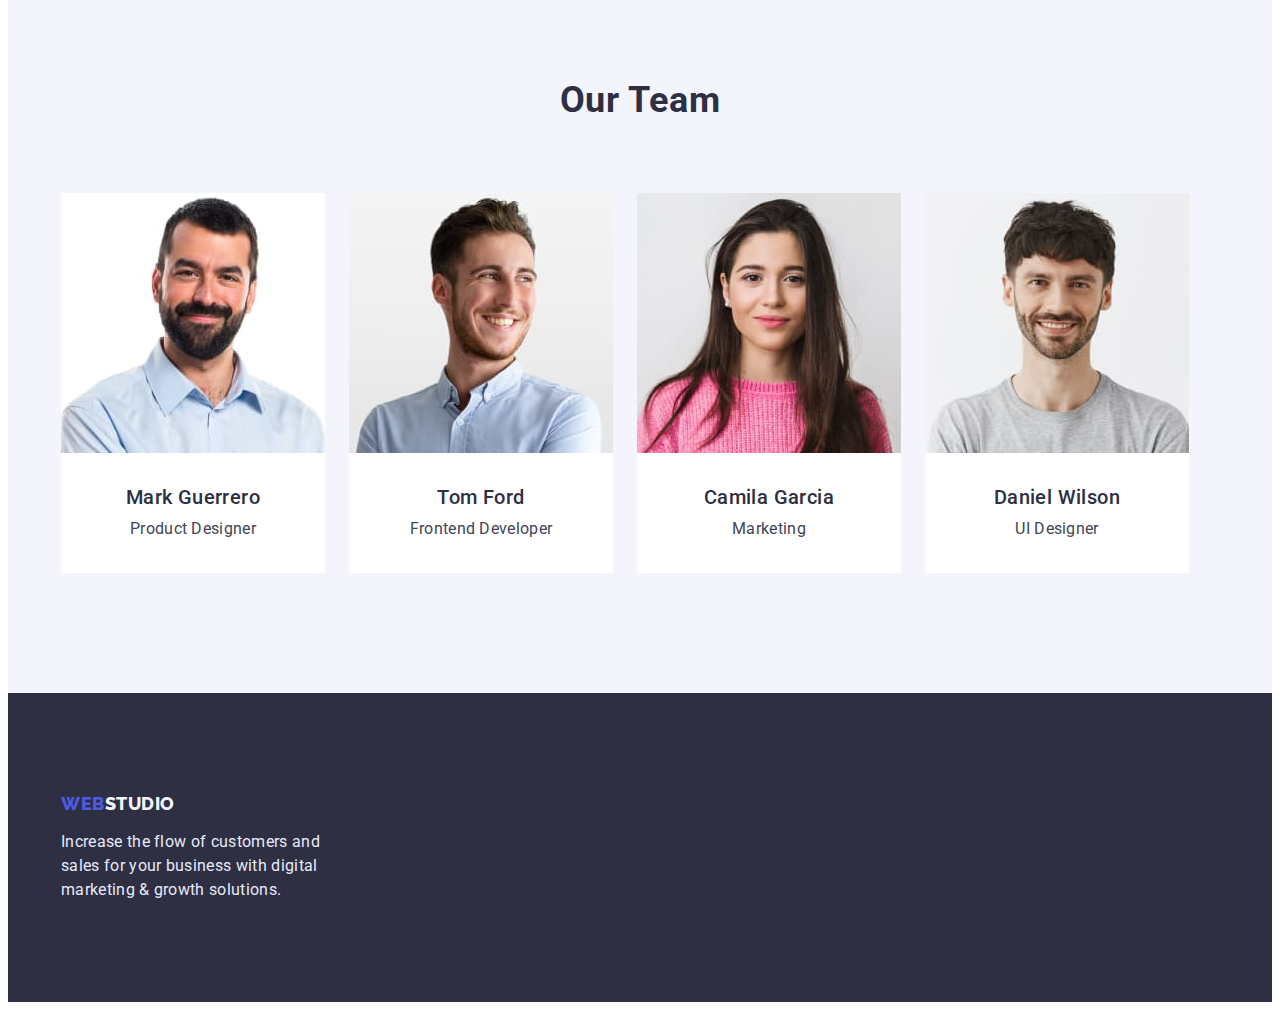
==== commit f6c6d4a8: "version 1 part 2" ====
--- a/index.html
+++ b/index.html
@@ -68,7 +68,7 @@
     <main>
       <!-- hero -->
       <section class="hero">
-        <div class="her container">
+        <div class="hero-container container">
           <h1 class="hero-title">Effective Solutions for Your Business</h1>
           <button type="button" class="hero-btn">Order Service</button>
         </div>
@@ -76,7 +76,7 @@
 
       <!-- section 1 -->
       <section class="option">
-        <div class="option-container container">
+        <div class="section container">
           <h2 class="option-title">Option</h2>
           <ul class="option-list list">
             <li class="option-item">
@@ -151,7 +151,7 @@
 
       <!-- section 3 -->
       <section class="team">
-        <div class="team-container container">
+        <div class="section container">
           <h2 class="team-title">Our Team</h2>
           <ul class="team-list list">
             <li class="team-item">
--- a/css/styles.css
+++ b/css/styles.css
@@ -28,7 +28,14 @@
 }
 img {
   display: block;
-}
+  max-width: 100%;
+  height: auto;
+}
+
+button {
+  display: block;
+}
+
 body {
   background-color: var(--color-white);
   font-family: "Roboto", sans-serif;
@@ -43,10 +50,13 @@
   text-decoration: none;
 }
 .container {
-  width: 1200px;
-  padding: 0 36px;
+  width: 1158px;
+  padding: 0 15px;
   margin: 0 auto;
-  outline: 2px solid red;
+}
+.section {
+  padding-top: 120px;
+  padding-bottom: 120px;
 }
 
 /* ---------------------------------HEADER-------------------------------- */
@@ -57,12 +67,16 @@
 .header-container {
   display: flex;
   align-items: center;
-  padding: 24px 35px;
+  padding-top: 24px;
+  padding-bottom: 24px;
+  border-bottom: 1px solid var(--color-cornflower);
 }
 
 .header-nav {
   display: flex;
-}
+  gap: 74px;
+}
+
 .header-logo {
   font-family: "Raleway", sans-serif;
   font-weight: 800;
@@ -73,7 +87,6 @@
   letter-spacing: 0.03em;
   text-transform: uppercase;
   color: var(--color-iris);
-  margin-right: 74px;
 }
 
 .logo-web {
@@ -123,6 +136,11 @@
 /* ---------------------------------HERO-------------------------------- */
 .hero {
   background-color: var(--color-navy-blue);
+}
+
+.hero-container {
+  padding-top: 188px;
+  padding-bottom: 188px;
 }
 
 .hero-title {
@@ -132,7 +150,7 @@
   letter-spacing: 0.02em;
   color: var(--color-white);
   text-align: center;
-  margin: 0 auto;
+  margin: 0 auto 24px;
 }
 
 .hero-btn {
@@ -143,7 +161,11 @@
   letter-spacing: 0.04em;
   color: var(--color-white);
   background-color: var(--color-iris);
+  box-shadow: 0px 4px 4px rgba(0, 0, 0, 0.15);
+  border-radius: 4px;
   cursor: pointer;
+  padding: 16px 32px;
+  margin: 0 auto;
 }
 
 .hero-btn:hover,
@@ -152,19 +174,19 @@
 }
 
 /* ---------------------------------SECTION1 OPTION-------------------------------- */
-.option-container {
-  padding: 120px 36px;
-}
 .option-title {
   display: none;
 }
+
 .option-list {
   display: flex;
   gap: 24px;
 }
+
 .option-item {
   width: calc((100%-72) / 4);
 }
+
 .option-subtitle {
   font-weight: 500;
   font-size: 20px;
@@ -184,6 +206,7 @@
 .works-container {
   padding-bottom: 120px;
 }
+
 .works-title {
   font-size: 36px;
   line-height: 1.11;
@@ -204,10 +227,6 @@
   background-color: var(--color-cloud);
 }
 
-.team-container {
-  padding: 120px 36px;
-}
-
 .team-title {
   font-size: 36px;
   line-height: 1.11;
@@ -252,8 +271,10 @@
 .footer {
   background-color: var(--color-navy-blue);
 }
+
 .footer-container {
-  padding: 100px 156px;
+  padding-top: 100px;
+  padding-bottom: 100px;
 }
 
 .footer-logo {
@@ -286,11 +307,11 @@
 }
 
 /* ---------------------------------PORTFOLIO FILTERS-------------------------------- */
-.portfolio-container{
-  padding: 96px 36px 120px;
-}
-
-.filters-list{
+.portfolio-container {
+  padding-top: 96px;
+}
+
+.filters-list {
   display: flex;
   gap: 24px;
   justify-content: center;
@@ -319,16 +340,20 @@
 }
 
 /* ---------------------------------PORTFOLIO EXEMPLE-------------------------------- */
-.exemple-list{
+.exemple-list {
   display: flex;
   flex-wrap: wrap;
   gap: 48px 24px;
 }
 
-.exemple-item{
-  width: calc((100%-48px)/3);
-  background-color: turquoise;
-
+.exemple-item {
+  width: calc((100% - 48px) / 3);
+}
+
+.card-tumb {
+  padding: 32px 0;
+  border: 1px solid var(--color-cornflower);
+  border-top: none;
 }
 
 .exemple-subtite {
@@ -337,6 +362,7 @@
   line-height: 1.2;
   letter-spacing: 0.02em;
   color: var(--color-navy-blue);
+  margin-bottom: 8px;
 }
 
 .exemple-text {
@@ -344,4 +370,4 @@
   line-height: 1.5;
   letter-spacing: 0.02em;
   color: var(--color-slate);
-}+}
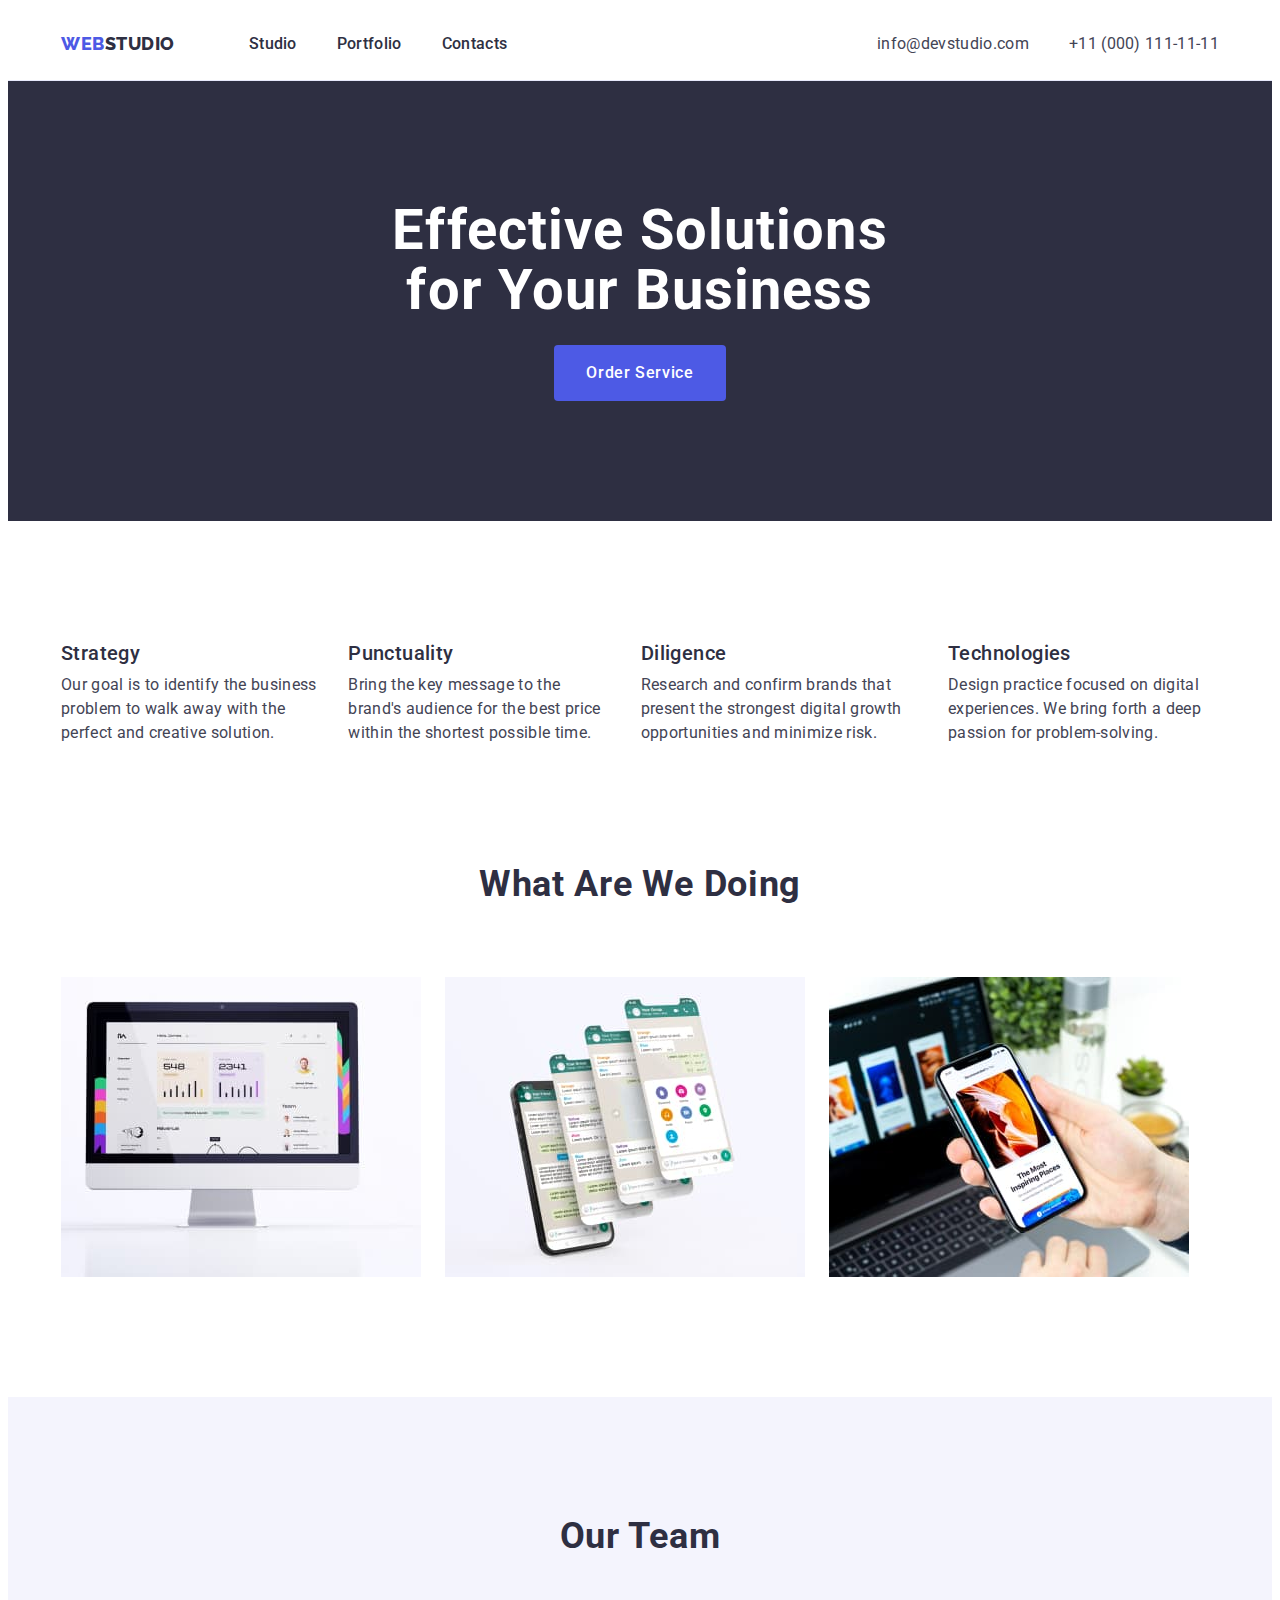
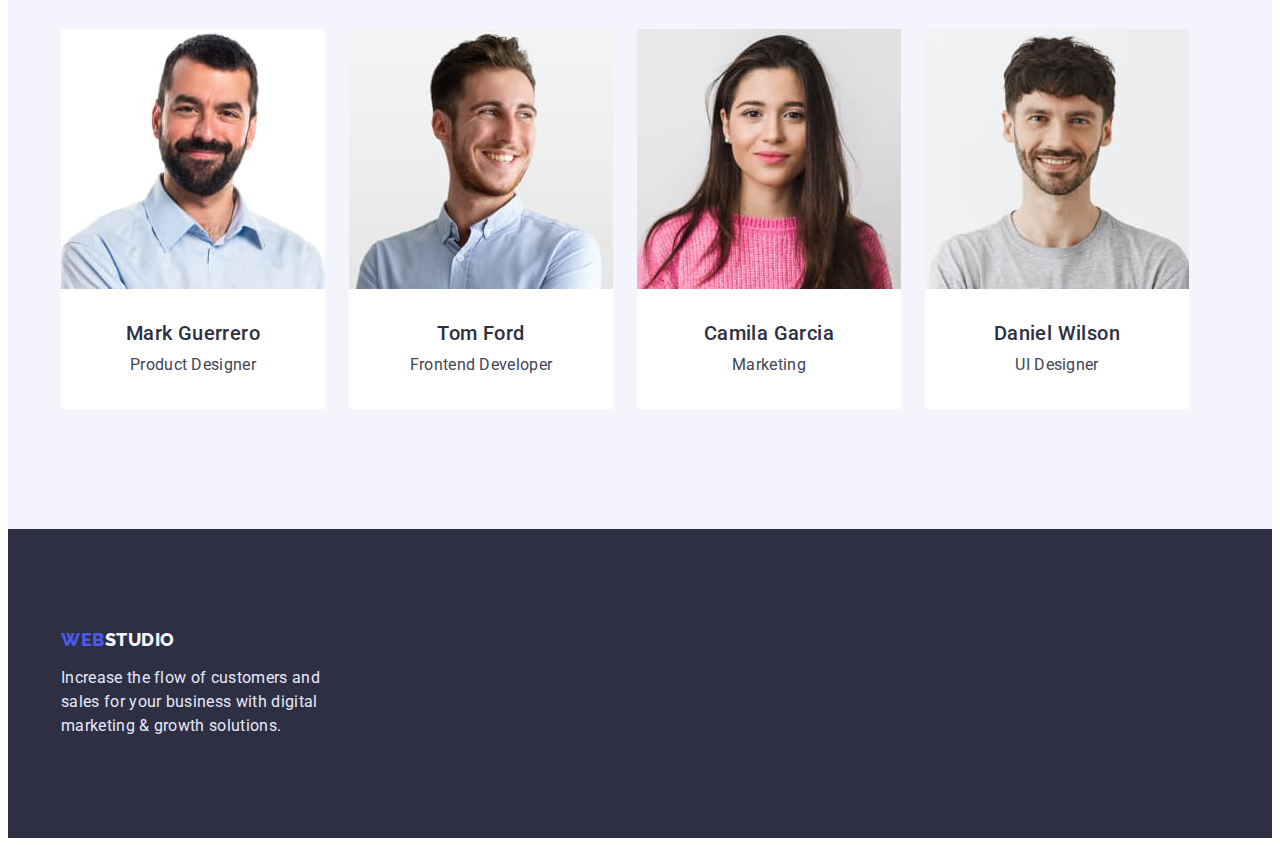
==== commit 19c12829: "version 2 part 1" ====
--- a/index.html
+++ b/index.html
@@ -68,7 +68,7 @@
     <main>
       <!-- hero -->
       <section class="hero">
-        <div class="hero-container container">
+        <div class="section container">
           <h1 class="hero-title">Effective Solutions for Your Business</h1>
           <button type="button" class="hero-btn">Order Service</button>
         </div>
--- a/css/styles.css
+++ b/css/styles.css
@@ -60,8 +60,8 @@
 }
 
 /* ---------------------------------HEADER-------------------------------- */
-.header {
-  padding-top: 24px;
+.header{
+  border-bottom: 1px solid var(--color-cornflower); 
 }
 
 .header-container {
@@ -69,7 +69,6 @@
   align-items: center;
   padding-top: 24px;
   padding-bottom: 24px;
-  border-bottom: 1px solid var(--color-cornflower);
 }
 
 .header-nav {
@@ -138,11 +137,6 @@
   background-color: var(--color-navy-blue);
 }
 
-.hero-container {
-  padding-top: 188px;
-  padding-bottom: 188px;
-}
-
 .hero-title {
   max-width: 496px;
   font-size: 56px;
@@ -161,9 +155,9 @@
   letter-spacing: 0.04em;
   color: var(--color-white);
   background-color: var(--color-iris);
-  box-shadow: 0px 4px 4px rgba(0, 0, 0, 0.15);
   border-radius: 4px;
   cursor: pointer;
+  border: 0;
   padding: 16px 32px;
   margin: 0 auto;
 }
@@ -214,8 +208,7 @@
   letter-spacing: 0.02em;
   text-transform: capitalize;
   color: var(--color-navy-blue);
-  padding-bottom: 72px;
-}
+margin-bottom: 72px;}
 
 .works-list {
   display: flex;
@@ -337,6 +330,7 @@
 .filters-btn:focus {
   color: var(--color-white);
   background: var(--color-ocean);
+  border: 1px solid var(--color-ocean);
 }
 
 /* ---------------------------------PORTFOLIO EXEMPLE-------------------------------- */
